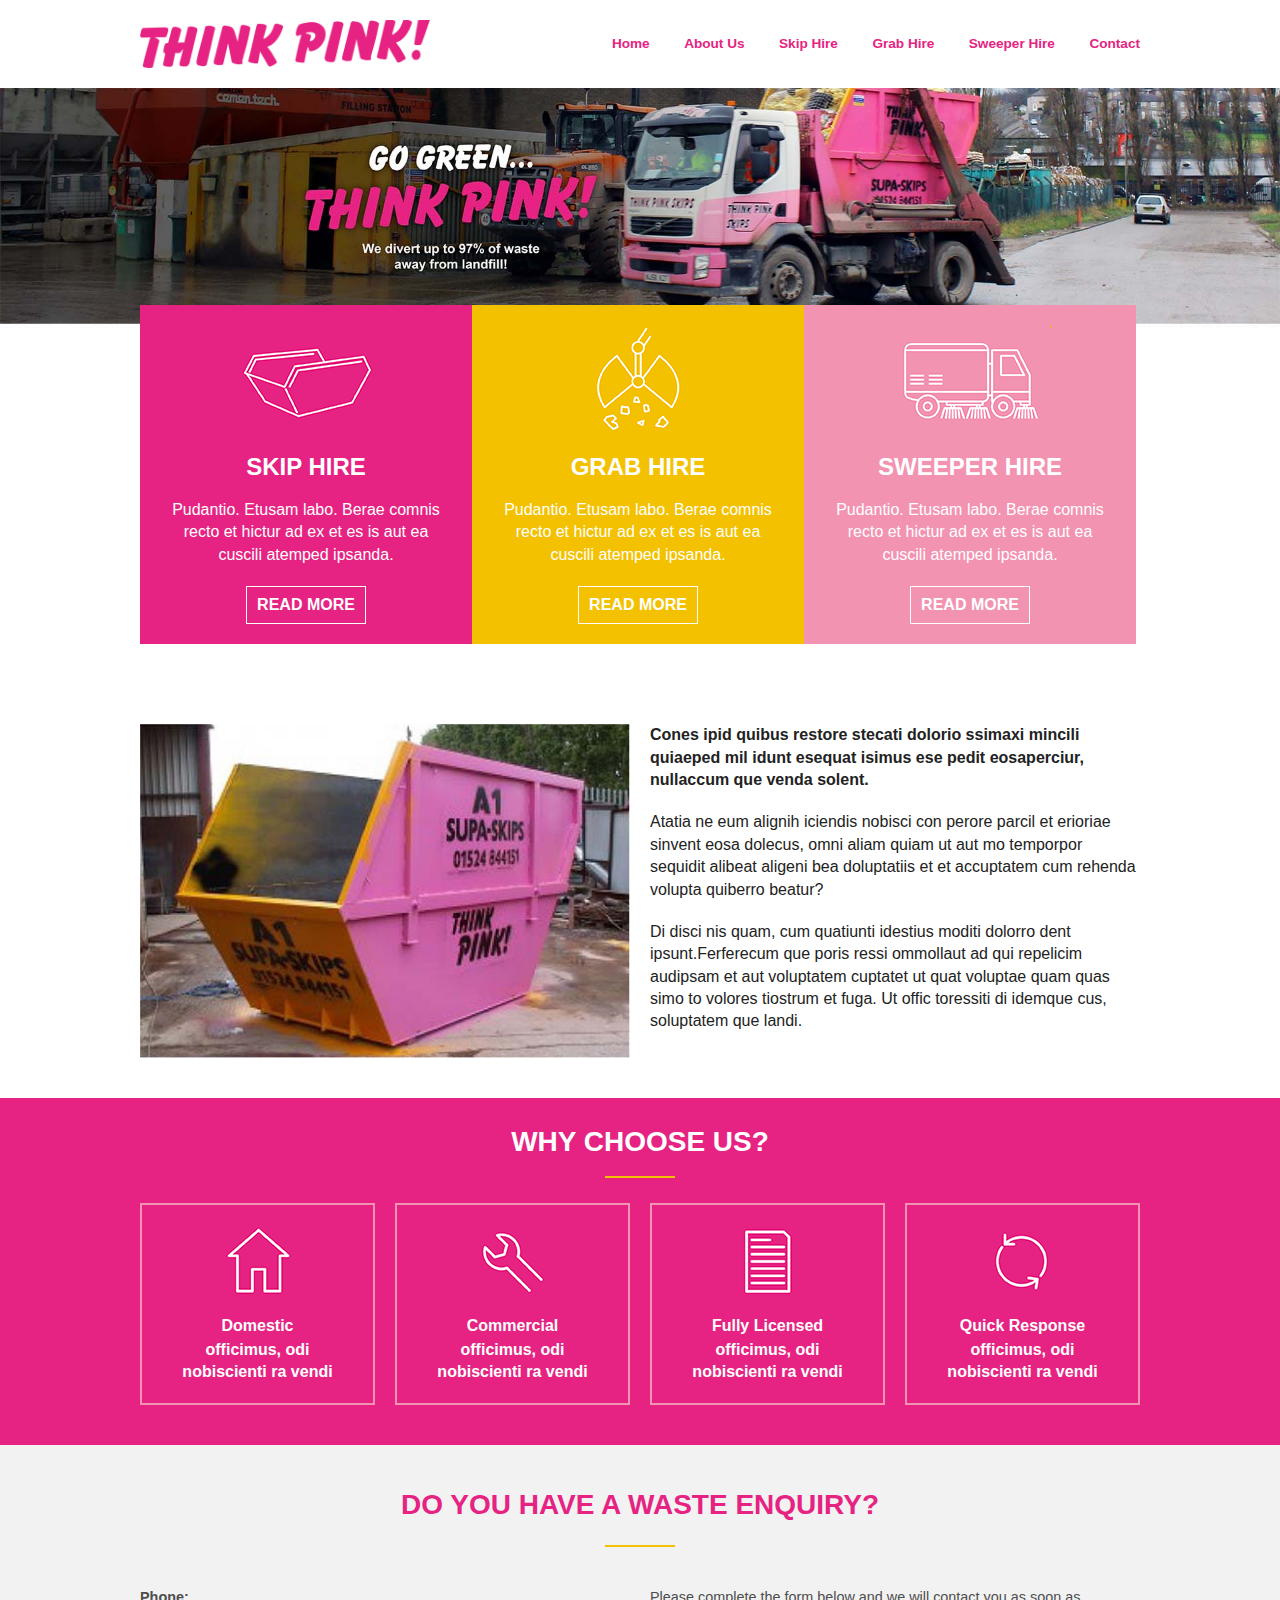
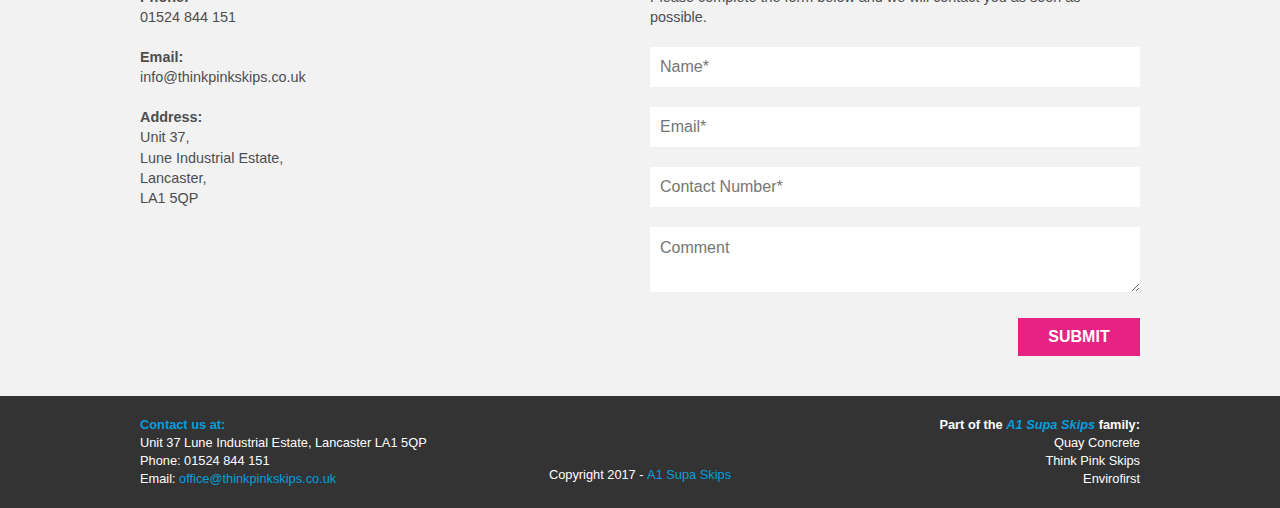
==== index.html @ f6cbfc79 "first upload" ====
<!doctype html>
<html class="no-js" lang="">
    <head>
        <meta charset="utf-8">
        <meta http-equiv="x-ua-compatible" content="ie=edge">
        <title></title>
        <meta name="description" content="">
        <meta name="viewport" content="width=device-width, initial-scale=1">

        <link rel="apple-touch-icon" href="apple-touch-icon.png">
        <!-- Place favicon.ico in the root directory -->

        <link rel="stylesheet" href="css/normalize.css">
        <link rel="stylesheet" href="css/main.css">
        <link rel="stylesheet" href="css/style.css">
        <script src="js/vendor/modernizr-2.8.3.min.js"></script>
    </head>
    <body>
        <!--[if lt IE 8]>
            <p class="browserupgrade">You are using an <strong>outdated</strong> browser. Please <a href="http://browsehappy.com/">upgrade your browser</a> to improve your experience.</p>
        <![endif]-->

        <header class="main-nav"> 
                <div class="container">
                        <div class="logo">
                            <img src="/img/think_pink_skips_logo.png" alt="Think Pink Skips Logo">
                        </div>
                        <nav>
                            <ul>
                                <li><a href="#">Home</a></li>
                                <li><a href="#">About Us</a></li>
                                <li><a href="#">Skip Hire</a></li>
                                <li><a href="#">Grab Hire</a></li>
                                <li><a href="#">Sweeper Hire</a></li>
                                <li class="last"><a href="#">Contact</a></li>
                            </ul>
                        </nav>
                </div>
        </header>

        <section class="homepage-banner">
                <img src="/img/home_banner_temp.jpg" alt="Home Page Banner" />
               <!--  <div class="container">
                    <div class="into-msg">
                        <img src="/img/go_green_think_pink.png" alt="Go Green... Think Pink" />

                        <span>We divert up to 97% of waste <br>away from land</span>
                    </div>
                </div> -->
        </section>

         <section class="icon-blocks-3">
                <div class="container">
                        <div class="col pink">
                            <img src="/img/skip_vector.png" alt="Skip Vector" /> 
                            <h2>Skip Hire</h2>
                            <p>Pudantio. Etusam labo. Berae comnis recto et hictur ad ex et es is aut ea cuscili atemped ipsanda.</p>
                            <a href="#">Read more</a>
                        </div>
                        <div class="col yellow">
                            <img src="/img/grab_vector.png" alt="Grab Vector" /> 
                            <h2>Grab Hire</h2>
                            <p>Pudantio. Etusam labo. Berae comnis recto et hictur ad ex et es is aut ea cuscili atemped ipsanda.</p>
                            <a href="#">Read more</a>
                        </div>
                        <div class="col light-pink last">
                            <img src="/img/sweeper_vector.png" alt="Sweeper Vector" /> 
                            <h2>Sweeper Hire</h2>
                            <p>Pudantio. Etusam labo. Berae comnis recto et hictur ad ex et es is aut ea cuscili atemped ipsanda.</p>
                            <a href="#">Read more</a>
                        </div>
                </div>
        </section>

        <section class="home-intro">
                <div class="container">
                        <div class="col">
                            <img src="/img/large_skip.jpg" alt="Large Pink Skip" />
                        </div>
                        <div class="col last">
                            <p><strong>Cones ipid quibus restore stecati dolorio ssimaxi mincili quiaeped mil idunt esequat isimus ese pedit eosaperciur, nullaccum que venda solent.</strong></p>
                            <p>Atatia ne eum alignih iciendis nobisci con perore parcil et erioriae sinvent eosa dolecus, omni aliam quiam ut aut mo temporpor sequidit alibeat aligeni bea doluptatiis et et
                            accuptatem cum rehenda volupta quiberro beatur?</p>
                            <p>Di disci nis quam, cum quatiunti idestius moditi dolorro dent ipsunt.Ferferecum que poris ressi ommollaut ad qui repelicim audipsam et aut voluptatem cuptatet ut quat voluptae quam quas simo to volores tiostrum et fuga. Ut
                            offic toressiti di idemque cus, soluptatem que landi.</p>
                        </div>
                </div>
        </section>

        <section class="icon-blocks-4">
                <div class="container">
                        <h3>Why Choose Us?</h3>
                        <div class="col">
                            <!-- <i class="icon-home"></i> -->
                            <img src="/img/home_icon.png" alt="" />
                            <h4>Domestic</h4>
                            <p>officimus, odi nobiscienti ra vendi</p>
                        </div>
                        <div class="col">
                            <!-- <i class="icon-spanner"></i> -->
                            <img src="/img/spanner_icon.png" alt="" />
                            <h4>Commercial</h4>
                            <p>officimus, odi nobiscienti ra vendi</p>
                        </div>
                        <div class="col">
                            <!-- <i class="icon-doc"></i> -->
                            <img src="/img/doc_skip.png" alt="" />
                            <h4>Fully Licensed</h4>
                            <p>officimus, odi nobiscienti ra vendi</p>
                        </div>
                        <div class="col last">
                            <!-- <i class="icon-circle-arrow"></i> -->
                            <img src="/img/circle_arrow_skip.png" alt="" />
                            <h4>Quick Response</h4>
                            <p>officimus, odi nobiscienti ra vendi</p>
                        </div>
                </div>
        </section>

         <section class="contact-details">
                <div class="container">
                    <h5>Do you have a waste enquiry?</h5>
                    <div class="col">
                            <div class="icon-details">
                                <div class="sub-col">
                                    <i class="icon-phone"></i>
                                </div>
                                <div class="sub-col last">
                                    <p><span>Phone:</span><a href="tel:01524844151">01524 844 151</a></p>
                                </div>
                            </div>  
                            <div class="icon-details">
                                <div class="sub-col">
                                    <i class="icon-email"></i>
                                </div>
                                <div class="sub-col last">
                                    <p><span>Email:</span><a href="mailto:info@thinkpinkskips.co.uk">info@thinkpinkskips.co.uk</a></p>
                                </div>
                            </div> 
                            <div class="icon-details">
                                <div class="sub-col">
                                    <i class="icon-pin"></i>
                                </div>
                                <div class="sub-col last">
                                    <p><span>Address:</span>Unit 37,<br> Lune Industrial Estate,<br> Lancaster,<br> LA1 5QP</p>
                                </div>
                            </div>                               
                    </div>
                
                    <div class="col last">
                            <p>Please complete the form below and we will contact you as soon as possible.</p>
                            <div class="form-field">
                                 <input type="text" name="name" placeholder="Name*" />
                            </div>
                            <div class="form-field">
                                  <input type="text" name="email" placeholder="Email*" />
                            </div>
                            <div class="form-field">
                                    <input type="text" name="contact-number" placeholder="Contact Number*" />
                            </div>
                            <div class="form-field">
                                <textarea name="commet" placeholder="Comment"></textarea>
                            </div> 
                            <div class="form-field">                           
                                <input type="submit" placeholder="submit" name="submit" />
                            </div>
                    </div> 
                </div>
        </section>

        <footer class="footer">
            <div class="container">
                    <div class="col">
                        <div class="sub-col">
                                <i class="icon-pin"></i>
                        </div>
                        <div class="sub-col last">
                                <p><strong class="blue">Contact us at:</strong></p>
                                <span>Unit 37 Lune Industrial Estate, Lancaster LA1 5QP </span>
                                <span>Phone: 01524 844 151 </span>
                                <span>Email: <a href="mailto:office@thinkpinkskips.co.uk">office@thinkpinkskips.co.uk</a></span>
                        </div>
                    </div>
                     <div class="col">
                                <span class="bottom-text">Copyright 2017 - <span class="blue">A1 Supa Skips</span></span>
                    </div>
                     <div class="col last">
                               <p><strong>Part of the <em class="blue">A1 Supa Skips</em> family:</strong></p>
                               <span>Quay Concrete</span>
                               <span>Think Pink Skips</span>
                               <span>Envirofirst</span>
                    </div>
            </div>
        </footer>


        <script src="https://code.jquery.com/jquery-1.12.0.min.js"></script>
        <script>window.jQuery || document.write('<script src="js/vendor/jquery-1.12.0.min.js"><\/script>')</script>
        <script src="js/plugins.js"></script>
        <script src="js/main.js"></script>

        <!-- Google Analytics: change UA-XXXXX-X to be your site's ID. -->
        <script>
            (function(b,o,i,l,e,r){b.GoogleAnalyticsObject=l;b[l]||(b[l]=
            function(){(b[l].q=b[l].q||[]).push(arguments)});b[l].l=+new Date;
            e=o.createElement(i);r=o.getElementsByTagName(i)[0];
            e.src='https://www.google-analytics.com/analytics.js';
            r.parentNode.insertBefore(e,r)}(window,document,'script','ga'));
            ga('create','UA-XXXXX-X','auto');ga('send','pageview');
        </script>
    </body>
</html>
---- css/main.css ----
/*! HTML5 Boilerplate v5.3.0 | MIT License | https://html5boilerplate.com/ */

/*
 * What follows is the result of much research on cross-browser styling.
 * Credit left inline and big thanks to Nicolas Gallagher, Jonathan Neal,
 * Kroc Camen, and the H5BP dev community and team.
 */

/* ==========================================================================
   Base styles: opinionated defaults
   ========================================================================== */

html {
    color: #222;
    font-size: 1em;
    line-height: 1.4;
}

/*
 * Remove text-shadow in selection highlight:
 * https://twitter.com/miketaylr/status/12228805301
 *
 * These selection rule sets have to be separate.
 * Customize the background color to match your design.
 */

::-moz-selection {
    background: #b3d4fc;
    text-shadow: none;
}

::selection {
    background: #b3d4fc;
    text-shadow: none;
}

/*
 * A better looking default horizontal rule
 */

hr {
    display: block;
    height: 1px;
    border: 0;
    border-top: 1px solid #ccc;
    margin: 1em 0;
    padding: 0;
}

/*
 * Remove the gap between audio, canvas, iframes,
 * images, videos and the bottom of their containers:
 * https://github.com/h5bp/html5-boilerplate/issues/440
 */

audio,
canvas,
iframe,
img,
svg,
video {
    vertical-align: middle;
}

/*
 * Remove default fieldset styles.
 */

fieldset {
    border: 0;
    margin: 0;
    padding: 0;
}

/*
 * Allow only vertical resizing of textareas.
 */

textarea {
    resize: vertical;
}

/* ==========================================================================
   Browser Upgrade Prompt
   ========================================================================== */

.browserupgrade {
    margin: 0.2em 0;
    background: #ccc;
    color: #000;
    padding: 0.2em 0;
}

/* ==========================================================================
   Author's custom styles
   ========================================================================== */

   

/* ==========================================================================
   Helper classes
   ========================================================================== */

/*
 * Hide visually and from screen readers
 */

.hidden {
    display: none !important;
}

/*
 * Hide only visually, but have it available for screen readers:
 * http://snook.ca/archives/html_and_css/hiding-content-for-accessibility
 */

.visuallyhidden {
    border: 0;
    clip: rect(0 0 0 0);
    height: 1px;
    margin: -1px;
    overflow: hidden;
    padding: 0;
    position: absolute;
    width: 1px;
}

/*
 * Extends the .visuallyhidden class to allow the element
 * to be focusable when navigated to via the keyboard:
 * https://www.drupal.org/node/897638
 */

.visuallyhidden.focusable:active,
.visuallyhidden.focusable:focus {
    clip: auto;
    height: auto;
    margin: 0;
    overflow: visible;
    position: static;
    width: auto;
}

/*
 * Hide visually and from screen readers, but maintain layout
 */

.invisible {
    visibility: hidden;
}

/*
 * Clearfix: contain floats
 *
 * For modern browsers
 * 1. The space content is one way to avoid an Opera bug when the
 *    `contenteditable` attribute is included anywhere else in the document.
 *    Otherwise it causes space to appear at the top and bottom of elements
 *    that receive the `clearfix` class.
 * 2. The use of `table` rather than `block` is only necessary if using
 *    `:before` to contain the top-margins of child elements.
 */

.clearfix:before,
.clearfix:after {
    content: " "; /* 1 */
    display: table; /* 2 */
}

.clearfix:after {
    clear: both;
}

/* ==========================================================================
   EXAMPLE Media Queries for Responsive Design.
   These examples override the primary ('mobile first') styles.
   Modify as content requires.
   ========================================================================== */

@media only screen and (min-width: 35em) {
    /* Style adjustments for viewports that meet the condition */
}

@media print,
       (-webkit-min-device-pixel-ratio: 1.25),
       (min-resolution: 1.25dppx),
       (min-resolution: 120dpi) {
    /* Style adjustments for high resolution devices */
}

/* ==========================================================================
   Print styles.
   Inlined to avoid the additional HTTP request:
   http://www.phpied.com/delay-loading-your-print-css/
   ========================================================================== */

@media print {
    *,
    *:before,
    *:after,
    *:first-letter,
    *:first-line {
        background: transparent !important;
        color: #000 !important; /* Black prints faster:
                                   http://www.sanbeiji.com/archives/953 */
        box-shadow: none !important;
        text-shadow: none !important;
    }

    a,
    a:visited {
        text-decoration: underline;
    }

    a[href]:after {
        content: " (" attr(href) ")";
    }

    abbr[title]:after {
        content: " (" attr(title) ")";
    }

    /*
     * Don't show links that are fragment identifiers,
     * or use the `javascript:` pseudo protocol
     */

    a[href^="#"]:after,
    a[href^="javascript:"]:after {
        content: "";
    }

    pre,
    blockquote {
        border: 1px solid #999;
        page-break-inside: avoid;
    }

    /*
     * Printing Tables:
     * http://css-discuss.incutio.com/wiki/Printing_Tables
     */

    thead {
        display: table-header-group;
    }

    tr,
    img {
        page-break-inside: avoid;
    }

    img {
        max-width: 100% !important;
    }

    p,
    h2,
    h3 {
        orphans: 3;
        widows: 3;
    }

    h2,
    h3 {
        page-break-after: avoid;
    }
}
---- css/style.css ----
*, *:before, *:after {
  box-sizing: border-box; }

.container {
  display: block;
  width: 1040px;
  margin: 0 auto;
  padding: 0px 20px; }

.container:before,
.container:after {
  content: " ";
  /* 1 */
  display: table;
  /* 2 */ }

.container:after {
  clear: both; }

img {
  max-width: 100%; }

p {
  margin: 0 0 20px; }

.main-nav {
  padding: 20px 0px; }
  .main-nav .logo {
    float: left;
    width: 290px; }
  .main-nav .logo img {
    max-width: 290px; }
  .main-nav nav {
    float: left;
    width: 690px;
    margin-left: 20px; }
  .main-nav nav ul {
    margin: 0;
    padding: 0;
    list-style: none;
    text-align: right; }
  .main-nav nav ul li {
    display: inline-block;
    padding: 12px 15px; }
  .main-nav nav ul li a {
    text-decoration: none;
    font-size: 0.85em;
    color: #e62382;
    font-weight: 600; }
  .main-nav nav ul li:last-child {
    padding-right: 0; }

.home-intro {
  padding: 40px 0px; }
  .home-intro .col {
    float: left;
    width: 100%;
    max-width: 490px;
    margin-right: 20px; }
  .home-intro .last.col {
    margin-right: 0px; }

.icon-blocks-3 {
  position: relative;
  margin-top: -50px;
  z-index: 1;
  padding-bottom: 40px; }
  .icon-blocks-3 .col {
    float: left;
    width: 100%;
    max-width: 320px;
    margin-right: 20px; }
  .icon-blocks-3 .last.col {
    margin-right: 0px; }
  .icon-blocks-3 .col {
    max-width: 332px;
    margin: 0;
    padding: 20px;
    color: #fff;
    text-align: center; }
  .icon-blocks-3 h2 {
    margin: 0 0 20px;
    line-height: 1;
    text-transform: uppercase;
    font-weight: 900; }
  .icon-blocks-3 img {
    display: block;
    margin: 0 auto 20px; }
  .icon-blocks-3 a {
    display: block;
    width: 120px;
    color: #fff;
    text-transform: uppercase;
    font-weight: 600;
    text-decoration: none;
    border: 1px solid #fff;
    margin: 0 auto;
    padding: 10px;
    line-height: 1; }
  .icon-blocks-3 .pink {
    background-color: #e62382; }
  .icon-blocks-3 .light-pink {
    background-color: #f393b2; }
  .icon-blocks-3 .yellow {
    background-color: #f4c100; }

.icon-blocks-4 {
  background-color: #e62382;
  padding: 30px 0px 40px;
  text-align: center;
  line-height: 1; }
  .icon-blocks-4 .col {
    float: left;
    width: 100%;
    max-width: 235px;
    margin-right: 20px; }
  .icon-blocks-4 .last.col {
    margin-right: 0px; }
  .icon-blocks-4 .col {
    color: #fff;
    padding: 20px;
    border: 2px solid #f393b2; }
  .icon-blocks-4 img {
    margin-bottom: 20px; }
  .icon-blocks-4 h3 {
    color: #fff;
    font-weight: 900;
    font-size: 28px;
    margin: 0 0 25px;
    text-transform: uppercase; }
  .icon-blocks-4 h3:after {
    display: block;
    content: ' ';
    background-color: #f4c100;
    width: 70px;
    height: 2px;
    margin: 20px auto 0; }
  .icon-blocks-4 h4 {
    margin: 0 0 5px; }
  .icon-blocks-4 p {
    font-weight: 600;
    margin: 0;
    line-height: 1.4; }

.contact-details {
  padding: 40px 0px;
  background-color: #f2f2f2; }
  .contact-details .col {
    float: left;
    width: 100%;
    max-width: 490px;
    margin-right: 20px; }
  .contact-details .last.col {
    margin-right: 0px; }
  .contact-details h5 {
    color: #e62382;
    font-weight: 900;
    font-size: 28px;
    margin: 0 0 40px;
    text-transform: uppercase;
    text-align: center; }
  .contact-details h5:after {
    display: block;
    content: ' ';
    background-color: #f4c100;
    width: 70px;
    height: 2px;
    margin: 20px auto 0; }
  .contact-details p {
    font-size: 0.9em;
    color: #4d4d4d; }
  .contact-details p span {
    display: block;
    font-weight: 900; }
  .contact-details a {
    text-decoration: none;
    color: #4d4d4d; }
  .contact-details .form-field input[type=text] {
    height: 40px;
    width: 100%;
    border: none;
    margin-bottom: 20px;
    background-color: #fff;
    padding: 10px; }
  .contact-details .form-field input[type=submit] {
    width: 122px;
    margin-left: auto;
    display: block;
    background-color: #e62382;
    border: 0;
    padding: 10px;
    color: #fff;
    text-transform: uppercase;
    font-weight: 600; }
  .contact-details .form-field textarea {
    width: 100%;
    border: none;
    background-color: #fff;
    padding: 10px; }
  .contact-details .form-field input[type=text],
  .contact-details .form-field textarea {
    color: #4d4d4d;
    margin-bottom: 20px; }

.footer {
  background-color: #333333;
  color: #fff;
  padding: 20px 0px;
  font-size: 0.8em; }
  .footer .col {
    float: left;
    width: 100%;
    max-width: 320px;
    margin-right: 20px; }
  .footer .last.col {
    margin-right: 0px; }
  .footer p {
    margin: 0; }
  .footer .blue {
    color: #049fde; }
  .footer span {
    display: inline-block; }
  .footer a {
    color: #049fde;
    text-decoration: none; }
  .footer .last.col {
    text-align: right; }
  .footer .last.col span {
    display: block;
    text-align: right; }
  .footer .bottom-text {
    display: block;
    padding-top: 50px;
    text-align: center; }

/*# sourceMappingURL=style.css.map */
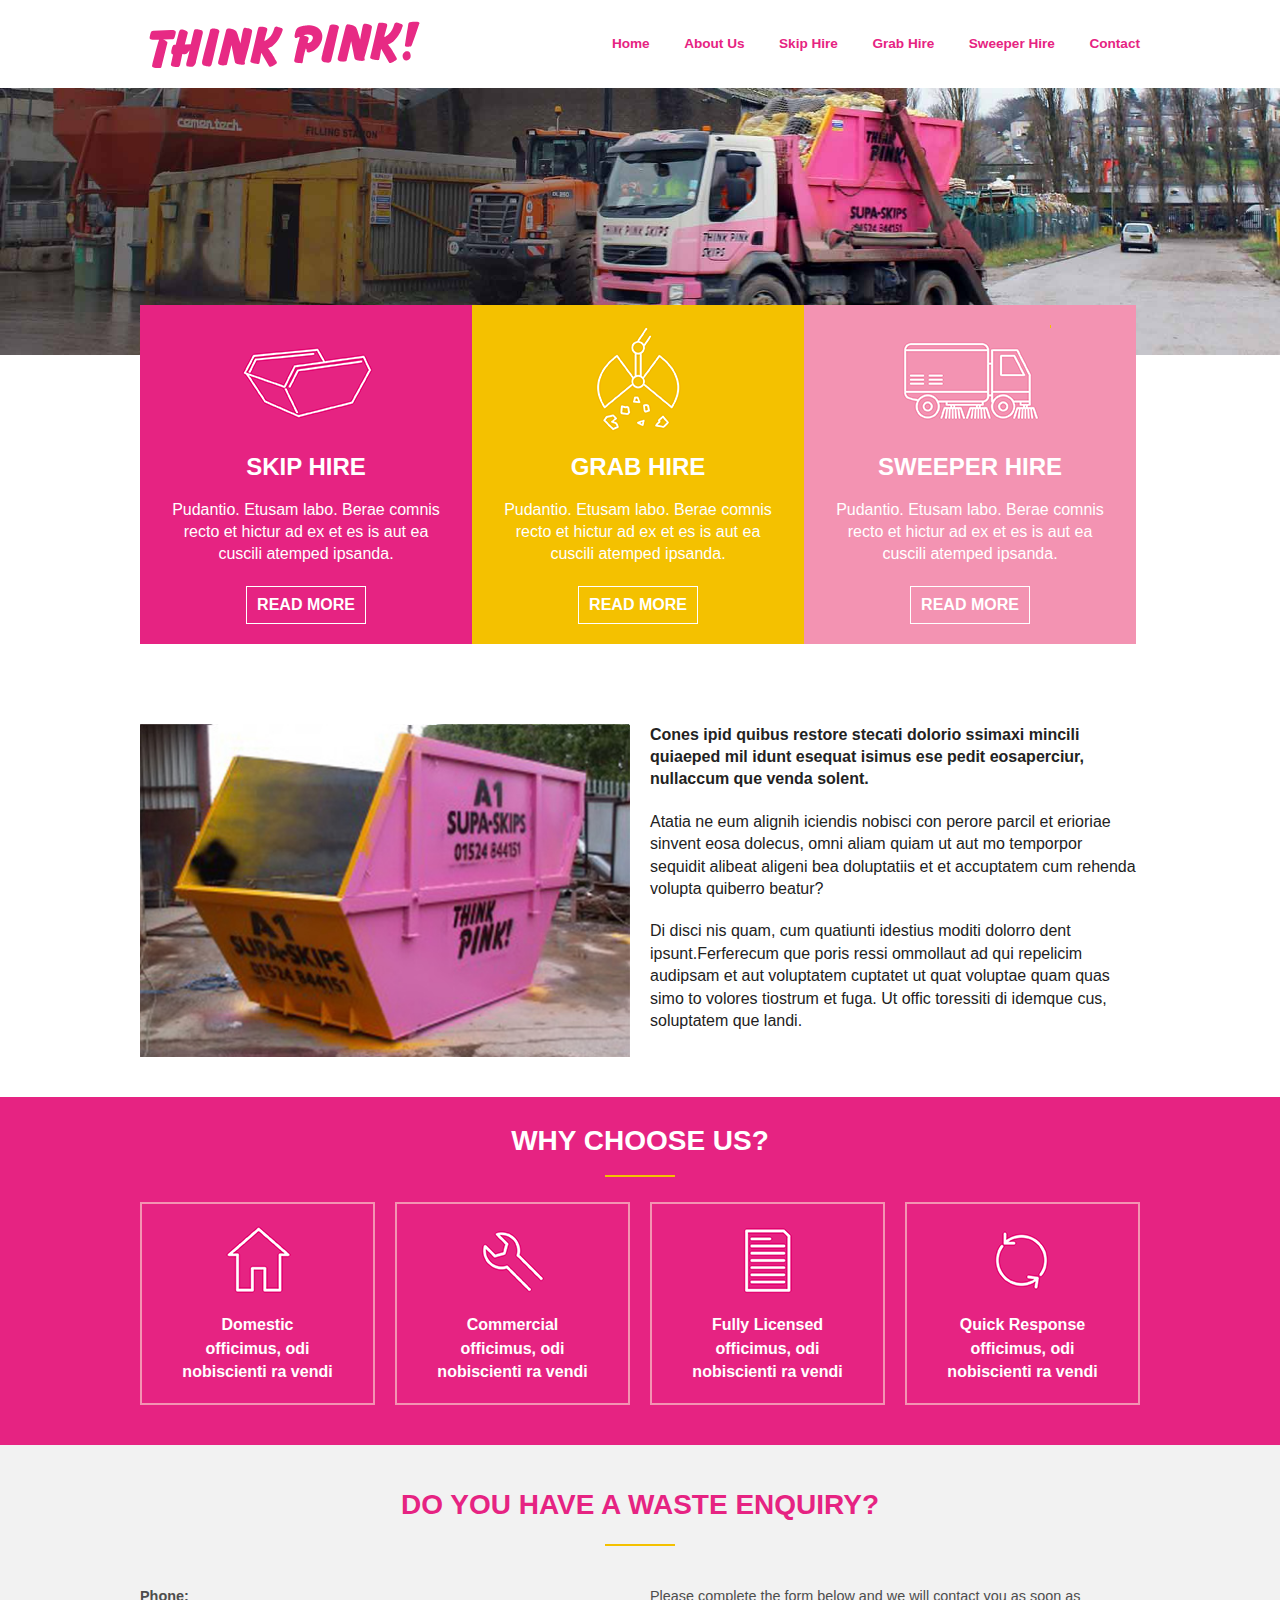
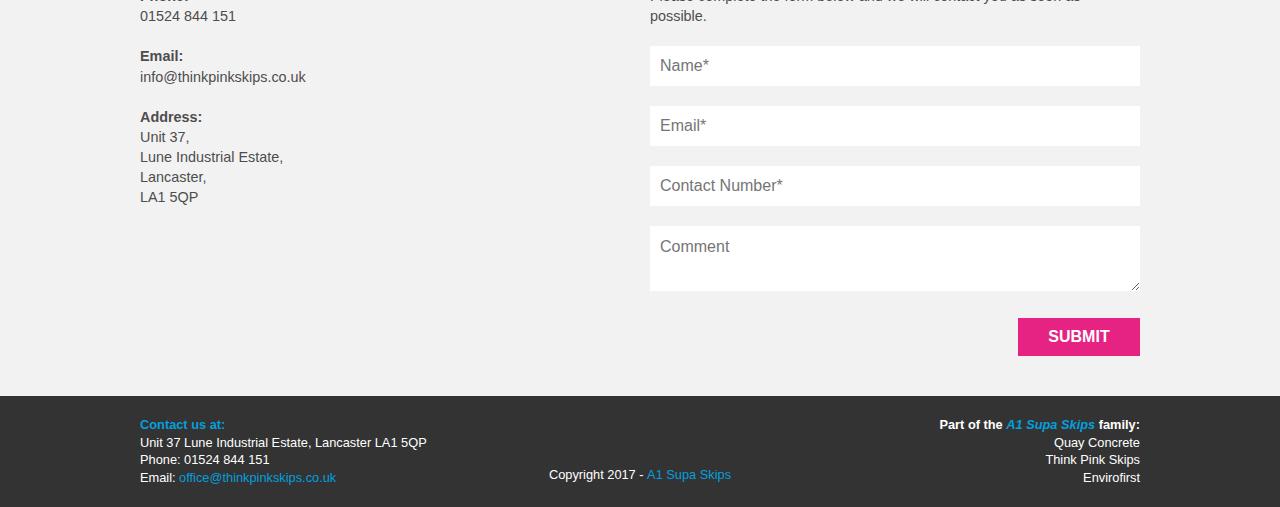
==== commit 4b8fb788: "test" ====
--- a/index.html
+++ b/index.html
@@ -23,7 +23,7 @@
         <header class="main-nav"> 
                 <div class="container">
                         <div class="logo">
-                            <img src="/img/think_pink_skips_logo.png" alt="Think Pink Skips Logo">
+                            <img src="/img/think_pink_logo.svg" alt="Think Pink Skips Logo">
                         </div>
                         <nav>
                             <ul>
--- a/css/style.css
+++ b/css/style.css
@@ -24,7 +24,7 @@
   margin: 0 0 20px; }
 
 .main-nav {
-  padding: 20px 0px; }
+  padding: 10px 0px; }
   .main-nav .logo {
     float: left;
     width: 290px; }
@@ -33,7 +33,8 @@
   .main-nav nav {
     float: left;
     width: 690px;
-    margin-left: 20px; }
+    margin-left: 20px;
+    padding: 10px 0; }
   .main-nav nav ul {
     margin: 0;
     padding: 0;
